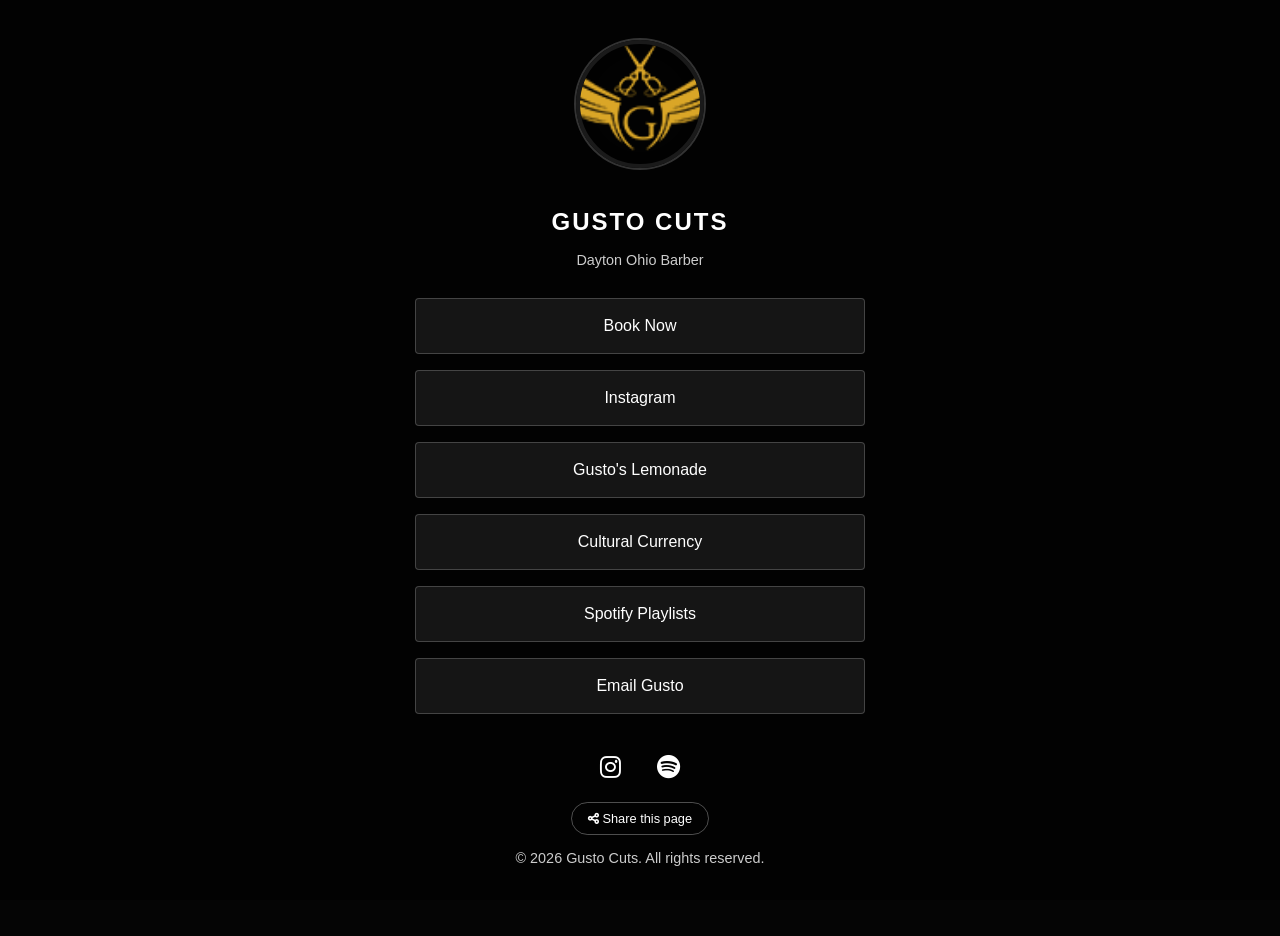
==== index.html @ 551b901a "Change logo to gold, update background image" ====
<!DOCTYPE html>
<html lang="en">
<head>
    <!-- Global site tag (gtag.js) - Google Analytics -->
    <script async src="https://www.googletagmanager.com/gtag/js?id=UA-134145667-2"></script>
    <script>
        window.dataLayer = window.dataLayer || [];
        function gtag() { dataLayer.push(arguments); }
        gtag('js', new Date());

        gtag('config', 'UA-134145667-2');
    </script>

    <meta charset="UTF-8">
    <meta name="viewport" content="width=device-width, initial-scale=1.0">
    <title>Gusto Cuts in Dayton, Ohio | Barbershop, Skin Care, Coaching, Products</title>
    <meta name="title" content="Gusto Cuts in Dayton, Ohio | Barbershop, Skin Care, Coaching, Products">
    <meta name="description" content="APPOINTMENT ONLY: Gusto Cuts is the future of barbering. We specialize in providing a sensational experience servicing kids, women, and men in the Dayton, Ohio area.">

    <meta property="og:type" content="website">
    <meta property="og:url" content="gustocuts.github.io">
    <meta property="og:title" content="Gusto Cuts in Dayton, Ohio | Barbershop, Skin Care, Coaching, Products">
    <meta property="og:description" content="APPOINTMENT ONLY: Gusto Cuts is the future of barbering. We specialize in providing a sensational experience servicing kids, women, and men in the Dayton, Ohio area.">
    <meta property="og:image" content="Images/og-image.png">

    <meta property="twitter:card" content="summary_large_image">
    <meta property="twitter:url" content="gustocuts.github.io">
    <meta property="twitter:title" content="Gusto Cuts in Dayton, Ohio | Barbershop, Skin Care, Coaching, Products">
    <meta property="twitter:description" content="APPOINTMENT ONLY: Gusto Cuts is the future of barbering. We specialize in providing a sensational experience servicing kids, women, and men in the Dayton, Ohio area.">
    <meta property="twitter:image" content="Images/og-image.png">
    <link rel="stylesheet" href="https://cdnjs.cloudflare.com/ajax/libs/font-awesome/6.0.0/css/all.min.css">

    <!-- Favicon & SEO -->
    <link rel="icon" type="image/x-icon" href="/favicon.ico">
    <link rel="apple-touch-icon" sizes="180x180" href="Images/favicon.png">

    <meta name="keywords" content="barber, dayton oh, barbershop, haircuts, stylist, dayton ohio, gusto cuts, g cuts, grooming, hair care, hair cuts, mens hair, women's hair, kids cut, shop">
    <meta name="robots" content="index, follow">
    
    <script type="application/ld+json">
    {
      "@context": "https://schema.org",
      "@type": "Organization",
      "name": "Gusto Cuts",
      "url": "gustocuts.github.io",
      "logo": "https://github.com/GCutLife/gustocuts.github.io/blob/main/Images/favicon.png",
      "sameAs": [
        "https://www.instagram.com/gustocuts",
        "https://open.spotify.com/user/1264699547"
      ]
    }
    </script>
    
    <style>
        :root {
            --bg-black: #050505;
            --accent-gold: #d4af37; /* Optional accent color for 'premium' feel */
            --text-white: #ffffff;
            --button-bg: rgba(255, 255, 255, 0.08);
            --button-hover: rgba(255, 255, 255, 0.15);
        }

        body {
            background-color: var(--bg-black);
            color: var(--text-white);
            font-family: 'Helvetica Neue', Arial, sans-serif;
            margin: 0;
            display: flex;
            justify-content: center;
            align-items: flex-start;
            min-height: 100vh;
        }

        .wrapper {
            width: 100%;
            max-width: 450px;
            padding: 40px 20px;
            text-align: center;
        }

        .logo {
            width: 96px;
            height: 96px;
            border-radius: 50%;
            border: 2px solid var(--text-white);
            margin-bottom: 15px;
        }

        h1 { font-size: 1.5rem; letter-spacing: 2px; text-transform: uppercase; }
        p { font-size: 0.9rem; opacity: 0.8; margin-bottom: 30px; }

        .video-background {
            position: fixed;
            top: 0;
            left: 0;
            width: 100%;
            height: 100%;
            z-index: -1; /* Keeps it behind everything */
            overflow: hidden;
        }
        
        .video-background video {
            min-width: 100%;
            min-height: 100%;
            width: auto;
            height: auto;
            position: absolute;
            top: 50%;
            left: 50%;
            transform: translate(-50%, -50%);
            object-fit: cover;
        }
        
        /* The Overlay: Adjust opacity (0.6) to make text pop */
        .video-overlay {
            position: absolute;
            top: 0;
            left: 0;
            width: 100%;
            height: 100%;
            background: rgba(0, 0, 0, 0.6); 
        }

        /* Link Buttons */
        .btn-list { display: flex; flex-direction: column; gap: 16px; }
        .btn {
            background: var(--button-bg);
            border: 1px solid rgba(255,255,255,0.2);
            color: var(--text-white);
            padding: 18px;
            text-decoration: none;
            border-radius: 4px;
            font-weight: 500;
            transition: all 0.3s ease;
        }
        .btn:hover {
            background: var(--button-hover);
            border-color: var(--text-white);
            transform: translateY(-2px);
        }

        /* Signup Form */
        .signup-section { margin-top: 50px; padding: 20px; border-top: 1px solid #222; }
        .signup-form { display: flex; margin-top: 15px; }
        .signup-form input {
            flex: 1;
            padding: 12px;
            border: 1px solid #333;
            background: #111;
            color: white;
            border-radius: 4px 0 0 4px;
        }
        .signup-form button {
            padding: 12px 20px;
            border: none;
            background: var(--text-white);
            color: black;
            font-weight: bold;
            border-radius: 0 4px 4px 0;
            cursor: pointer;
        }

        /* Social Icons */
        .socials { margin-top: 40px; font-size: 1.5rem; }
        .socials a { color: var(--text-white); margin: 0 15px; transition: opacity 0.3s; }
        .socials a:hover { opacity: 0.6; }

        /* The Spinning Animation */
        @keyframes spin {
        from { transform: rotate(0deg); }
        to { transform: rotate(360deg); }
        }

        /* Updated Logo Styling */
        .logo {
            width: 120px; /* Slightly larger for detail */
            height: 120px;
            border-radius: 50%;
            
            /* Creating the 'Vinyl' look */
            border: 4px solid #1a1a1a;
            box-shadow: 0 0 0 2px #333, inset 0 0 10px rgba(0,0,0,0.5);
            
            margin-bottom: 20px;
            object-fit: cover;
            
            /* Apply the animation: 8 seconds per rotation, linear, infinite */
            animation: spin 8s linear infinite;
        }
        
        /* DJ Interaction: Pause the record on hover */
        .logo:hover {
            animation-play-state: paused;
            cursor: crosshair;
            filter: brightness(1.2);
        }
        
        /* Initial "Needle Drop" Fade In */
        .wrapper {
            animation: fadeIn 1.5s ease-out;
        }
        
        @keyframes fadeIn {
            from { opacity: 0; transform: translateY(10px); }
            to { opacity: 1; transform: translateY(0); }
        }

        body::before {
        content: "";
        position: fixed;
        top: 0; left: 0;
        width: 100%; height: 100%;
        background: url('https://www.transparenttextures.com/patterns/stardust.png');
        opacity: 0.05;
        pointer-events: none;
        z-index: 1;
    }

        .share-container {
            margin-top: 20px;
    }
        .share-btn {
            background: none;
            border: 1px solid rgba(255,255,255,0.3);
            color: white;
            padding: 8px 16px;
            font-size: 0.8rem;
            cursor: pointer;
            border-radius: 20px;
            transition: 0.3s;
        }
        .share-btn:hover {
            border-color: white;
        }
        #copy-status {
            display: none;
            font-size: 0.7rem;
            color: #00ff00; /* Subtle green for success */
            margin-left: 10px;
        }

        /* Spinner Container */
        .loader-container {
            display: flex;
            flex-direction: column;
            align-items: center;
            justify-content: center;
            padding: 40px 0;
        }
        
        /* The Spinner itself */
        .spinner {
            width: 30px;
            height: 30px;
            border: 2px solid rgba(255, 255, 255, 0.1);
            border-top: 2px solid var(--text-white);
            border-radius: 50%;
            animation: spin 0.8s linear infinite;
            margin-bottom: 10px;
        }
        
        .loader-text {
            font-size: 0.7rem;
            text-transform: uppercase;
            letter-spacing: 2px;
            opacity: 0.5;
        }
    </style>

    <!-- Facebook Pixel Code -->
    <script>
        !function (f, b, e, v, n, t, s) {
        if (f.fbq) return; n = f.fbq = function () {
            n.callMethod ?
            n.callMethod.apply(n, arguments) : n.queue.push(arguments)
        };
        if (!f._fbq) f._fbq = n; n.push = n; n.loaded = !0; n.version = '2.0';
        n.queue = []; t = b.createElement(e); t.async = !0;
        t.src = v; s = b.getElementsByTagName(e)[0];
        s.parentNode.insertBefore(t, s)
        }(window, document, 'script',
        'https://connect.facebook.net/en_US/fbevents.js');
        fbq('init', '1934183036690013');
        fbq('track', 'PageView');
    </script>
    <noscript><img height="1" width="1" style="display:none"
        src="https://www.facebook.com/tr?id=1934183036690013&ev=PageView&noscript=1" /></noscript>
    <!-- End Facebook Pixel Code -->
</head>

<body>
    <div class="video-background">
    <video autoplay muted loop playsinline poster="barber.jpg">
        <source src=" " type="video/mp4">
    </video>
    <div class="video-overlay"></div>
    </div>
    
    <div class="wrapper">
        <img src="Images/GC_logo_gold_100.png" alt="Gusto Cuts Logo" class="logo">
        <h1>Gusto Cuts</h1>
        <p>Dayton Ohio Barber</p>

        <div class="btn-list">
            <a href="https://booksy.com/en-us/12345_gusto-cuts_barber-shop_134567_new-york"class="btn">Book Now</a>
            <a href="https://www.instagram.com/gustocuts" class="btn">Instagram</a>
            <a href="https://www.instagram.com/gustoslemonade" class="btn">Gusto's Lemonade</a>
            <a href="https://culturalcurrency.vip/" class="btn">Cultural Currency</a>
            <a href="https://open.spotify.com/playlist/58SeJSxjo0Fr0PFCVsskxu" class="btn">Spotify Playlists</a>
            <a href="mailto:gustocuts@gmail.com" class="btn">Email Gusto</a>
        </div>

        <div class="socials">
            <a href="https://www.instagram.com/gustocuts"><i class="fab fa-instagram"></i></a>
            <a href="https://open.spotify.com/user/1264699547"><i class="fab fa-spotify"></i></a>
        </div>

        <div class="share-container">
            <button id="share-btn" class="share-btn">
                <i class="fas fa-share-nodes"></i> Share this page
            </button>
            <span id="copy-status">Copied!</span>
        </div>

        <footer>
            <p>&copy; 2026 Gusto Cuts. All rights reserved.</p>
        </footer>
    </div>   
</body>
</html>
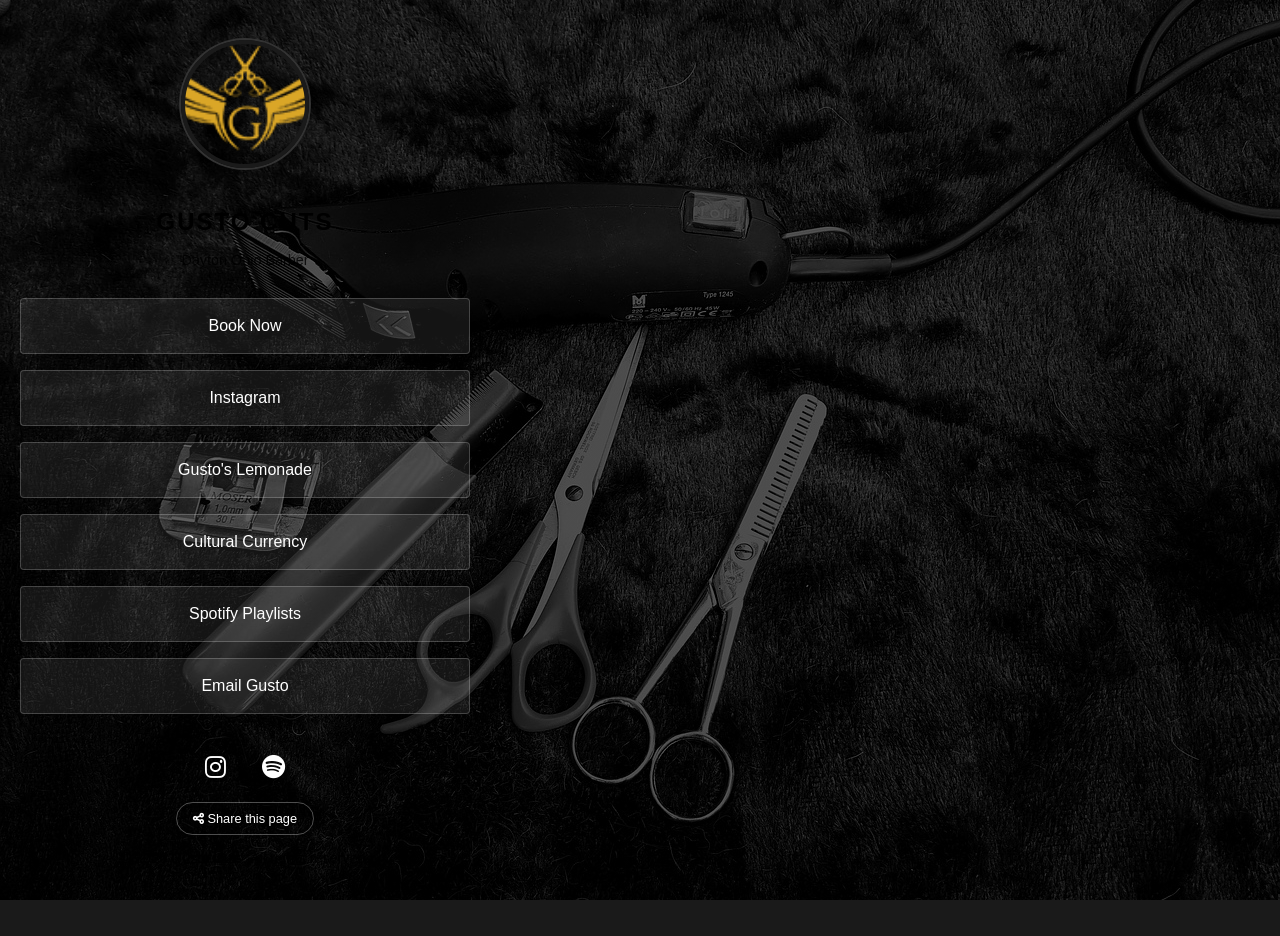
==== commit 26124add: "Update to background image" ====
--- a/index.html
+++ b/index.html
@@ -61,14 +61,25 @@
         }
 
         body {
-            background-color: var(--bg-black);
-            color: var(--text-white);
-            font-family: 'Helvetica Neue', Arial, sans-serif;
+            /* Reference the image file */
+            background-image: linear-gradient(rgba(0, 0, 0, 0.6), rgba(0, 0, 0, 0.6)), url('Images/barber.jpg');
+            
+            /* Ensure the image covers the whole screen */
+            background-size: cover;
+            
+            /* Keep the image centered */
+            background-position: center;
+            
+            /* Fix the background so it doesn't scroll with the content */
+            background-attachment: fixed;
+            
+            /* Fallback color if the image fails to load */
+            background-color: #1a1a1a;
+            
+            /* Reset margins for a full-screen fit */
             margin: 0;
-            display: flex;
-            justify-content: center;
-            align-items: flex-start;
-            min-height: 100vh;
+            padding: 0;
+            font-family: Arial, sans-serif;
         }
 
         .wrapper {
@@ -289,12 +300,13 @@
 </head>
 
 <body>
-    <div class="video-background">
+    <!-- <div class="video-background">
     <video autoplay muted loop playsinline poster="barber.jpg">
         <source src=" " type="video/mp4">
     </video>
     <div class="video-overlay"></div>
-    </div>
+    </div> 
+    -->
     
     <div class="wrapper">
         <img src="Images/GC_logo_gold_100.png" alt="Gusto Cuts Logo" class="logo">
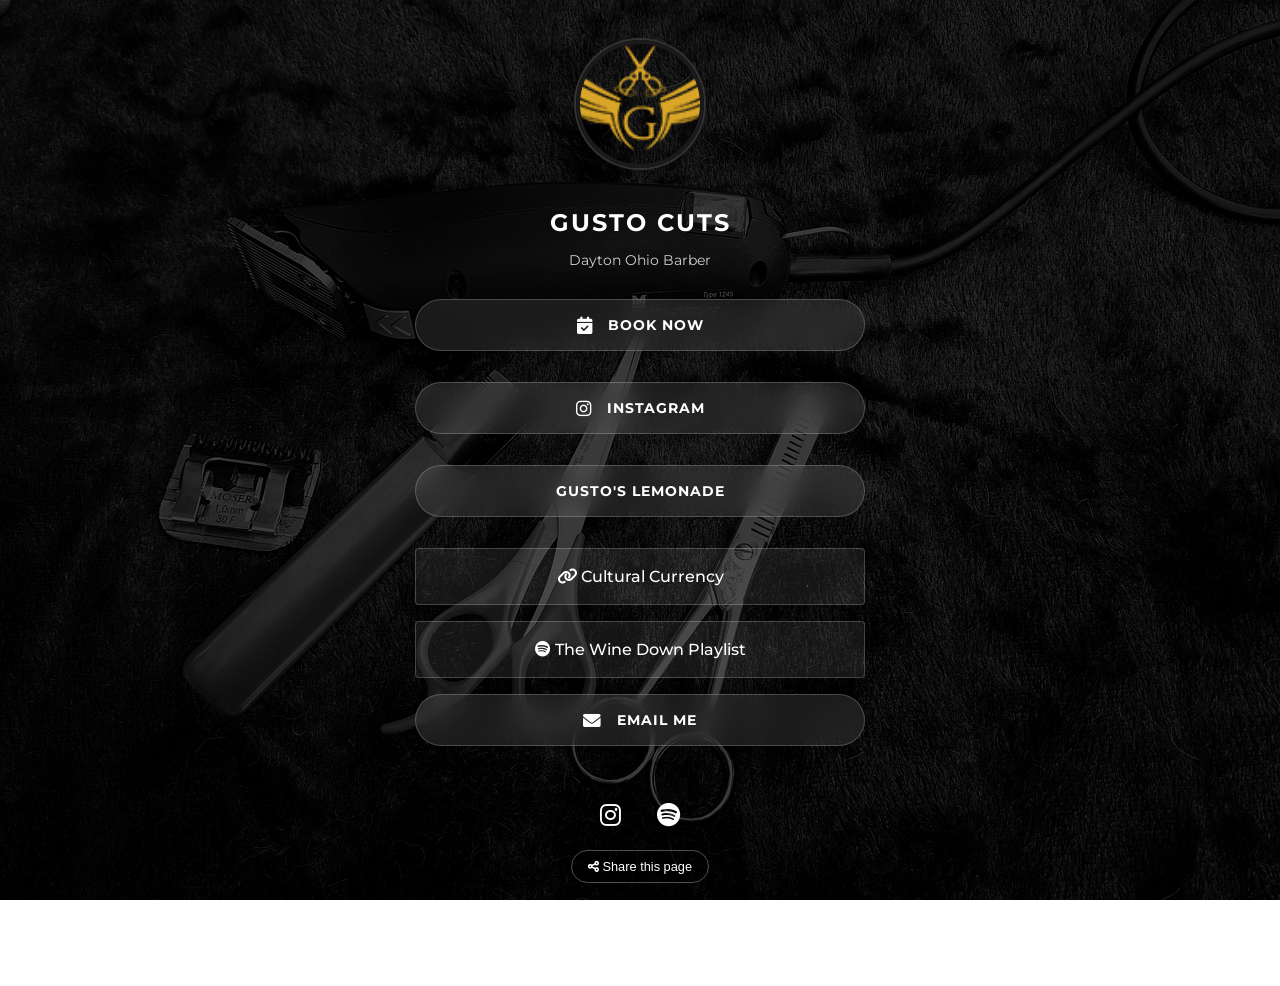
==== commit 3b91db28: "Link style.css, Google font" ====
--- a/index.html
+++ b/index.html
@@ -28,7 +28,10 @@
     <meta property="twitter:title" content="Gusto Cuts in Dayton, Ohio | Barbershop, Skin Care, Coaching, Products">
     <meta property="twitter:description" content="APPOINTMENT ONLY: Gusto Cuts is the future of barbering. We specialize in providing a sensational experience servicing kids, women, and men in the Dayton, Ohio area.">
     <meta property="twitter:image" content="Images/og-image.png">
+  
+    <link href="https://fonts.googleapis.com/css2?family=Montserrat:wght@400;700&display=swap" rel="stylesheet">
     <link rel="stylesheet" href="https://cdnjs.cloudflare.com/ajax/libs/font-awesome/6.0.0/css/all.min.css">
+    <link rel="stylesheet" href="style.css">
 
     <!-- Favicon & SEO -->
     <link rel="icon" type="image/x-icon" href="/favicon.ico">
@@ -60,28 +63,6 @@
             --button-hover: rgba(255, 255, 255, 0.15);
         }
 
-        body {
-            /* Reference the image file */
-            background-image: linear-gradient(rgba(0, 0, 0, 0.6), rgba(0, 0, 0, 0.6)), url('Images/barber.jpg');
-            
-            /* Ensure the image covers the whole screen */
-            background-size: cover;
-            
-            /* Keep the image centered */
-            background-position: center;
-            
-            /* Fix the background so it doesn't scroll with the content */
-            background-attachment: fixed;
-            
-            /* Fallback color if the image fails to load */
-            background-color: #1a1a1a;
-            
-            /* Reset margins for a full-screen fit */
-            margin: 0;
-            padding: 0;
-            font-family: Arial, sans-serif;
-        }
-
         .wrapper {
             width: 100%;
             max-width: 450px;
@@ -314,12 +295,24 @@
         <p>Dayton Ohio Barber</p>
 
         <div class="btn-list">
-            <a href="https://booksy.com/en-us/12345_gusto-cuts_barber-shop_134567_new-york"class="btn">Book Now</a>
-            <a href="https://www.instagram.com/gustocuts" class="btn">Instagram</a>
-            <a href="https://www.instagram.com/gustoslemonade" class="btn">Gusto's Lemonade</a>
-            <a href="https://culturalcurrency.vip/" class="btn">Cultural Currency</a>
-            <a href="https://open.spotify.com/playlist/58SeJSxjo0Fr0PFCVsskxu" class="btn">Spotify Playlists</a>
-            <a href="mailto:gustocuts@gmail.com" class="btn">Email Gusto</a>
+            <a href="https://booksy.com/en-us/12345_gusto-cuts_barber-shop_134567_new-york"class="link-button" target="_blank">
+                <i class="fa-solid fa-calendar-check"></i> Book Now
+            </a>
+            <a href="https://www.instagram.com/gustocuts" class="link-button" target="_blank">
+                <i class="fa-brands fa-instagram"></i> Instagram
+            </a>
+            <a href="https://www.instagram.com/gustoslemonade" class="link-button" target="_blank"
+                <i class="fa-brands fa-instagram"></i> Gusto's Lemonade
+            </a>
+            <a href="https://culturalcurrency.vip/" class="btn">
+                <i class="fa-solid fa-link"></i> Cultural Currency
+            </a>
+            <a href="https://open.spotify.com/playlist/58SeJSxjo0Fr0PFCVsskxu" class="btn">
+                <i class="fa-brands fa-spotify"></i> The Wine Down Playlist
+            </a>
+            <a href="mailto:gustocuts@gmail.com" class="link-button">
+                <i class="fa-solid fa-envelope"></i> Email Me
+            </a>
         </div>
 
         <div class="socials">
--- a/style.css
+++ b/style.css
@@ -0,0 +1,74 @@
+/* General Setup */
+body {
+    margin: 0;
+    padding: 0;
+    font-family: 'Montserrat', sans-serif;
+    background-image: linear-gradient(rgba(0, 0, 0, 0.7), rgba(0, 0, 0, 0.7)), url('Images/barber.jpg');
+    background-size: cover;
+    background-position: center;
+    background-attachment: fixed;
+    color: white;
+    display: flex;
+    justify-content: center;
+    align-items: center;
+    min-height: 100vh;
+}
+
+.container {
+    width: 90%;
+    max-width: 400px;
+    text-align: center;
+}
+
+.logo {
+    width: 100px;
+    border-radius: 50%;
+    margin-bottom: 20px;
+    border: 2px solid rgba(255, 255, 255, 0.3);
+}
+
+h1 {
+    font-weight: 700;
+    margin-bottom: 5px;
+    letter-spacing: 2px;
+}
+
+p {
+    font-weight: 400;
+    margin-bottom: 30px;
+    opacity: 0.8;
+}
+
+/* Glassmorphism Buttons */
+.link-button {
+    display: flex;
+    align-items: center;
+    justify-content: center;
+    gap: 15px;
+    margin-bottom: 15px;
+    padding: 16px;
+    color: white;
+    text-decoration: none;
+    font-weight: 700;
+    font-size: 0.9rem;
+    text-transform: uppercase;
+    letter-spacing: 1px;
+    
+    background: rgba(255, 255, 255, 0.1);
+    backdrop-filter: blur(12px);
+    -webkit-backdrop-filter: blur(12px);
+    border: 1px solid rgba(255, 255, 255, 0.2);
+    border-radius: 50px; /* Rounded pill shape */
+    
+    transition: all 0.3s ease;
+}
+
+.link-button:hover {
+    background: rgba(255, 255, 255, 0.2);
+    transform: scale(1.02);
+    border-color: rgba(255, 255, 255, 0.5);
+}
+
+.link-button i {
+    font-size: 1.1rem;
+}
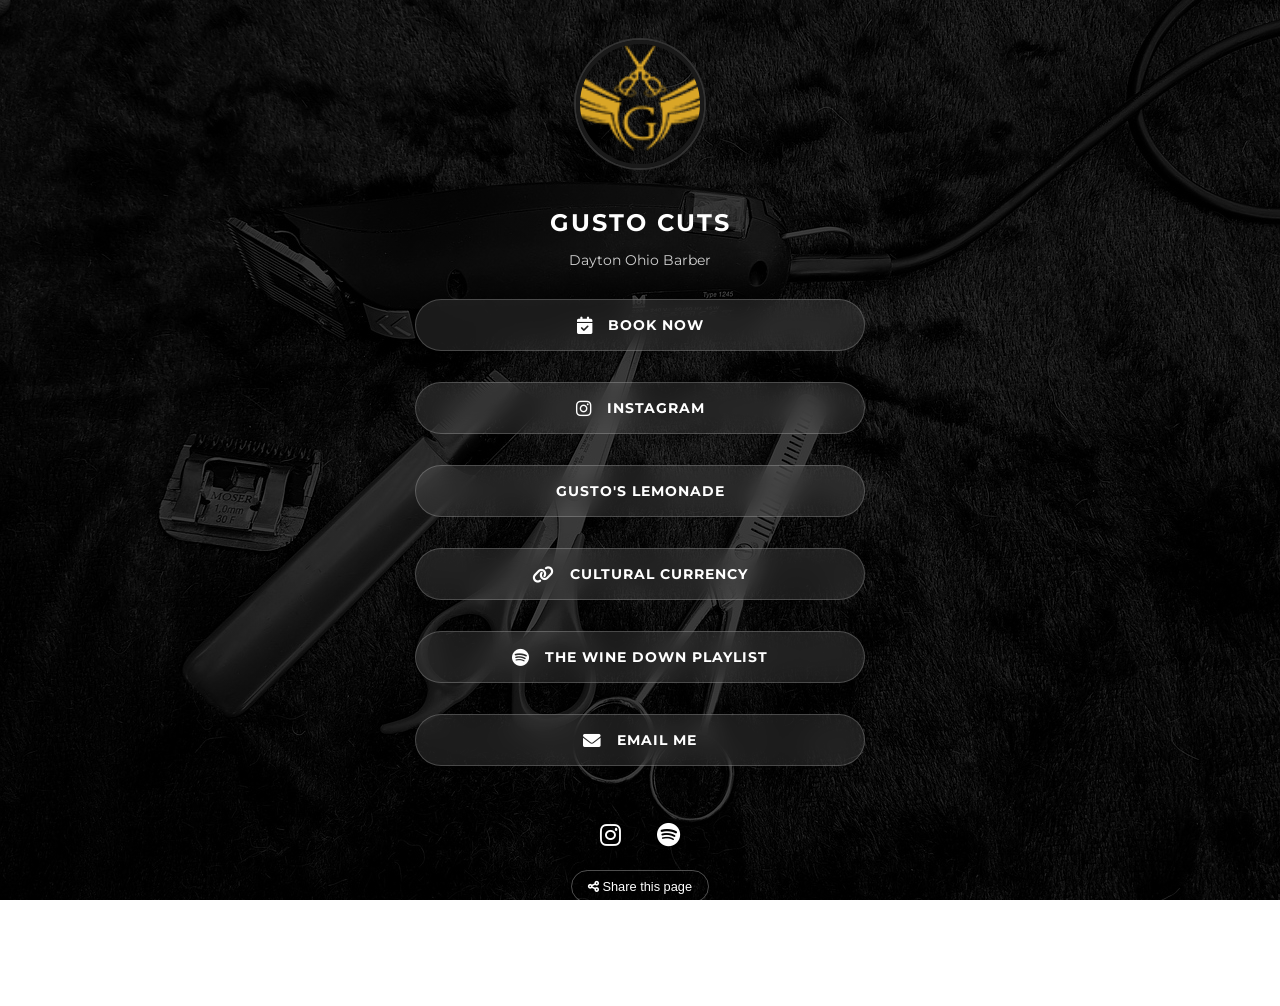
==== commit 5e7c9e24: "Fix button class" ====
--- a/index.html
+++ b/index.html
@@ -304,10 +304,10 @@
             <a href="https://www.instagram.com/gustoslemonade" class="link-button" target="_blank"
                 <i class="fa-brands fa-instagram"></i> Gusto's Lemonade
             </a>
-            <a href="https://culturalcurrency.vip/" class="btn">
+            <a href="https://culturalcurrency.vip/" class="link-button">
                 <i class="fa-solid fa-link"></i> Cultural Currency
             </a>
-            <a href="https://open.spotify.com/playlist/58SeJSxjo0Fr0PFCVsskxu" class="btn">
+            <a href="https://open.spotify.com/playlist/58SeJSxjo0Fr0PFCVsskxu" class="link-button">
                 <i class="fa-brands fa-spotify"></i> The Wine Down Playlist
             </a>
             <a href="mailto:gustocuts@gmail.com" class="link-button">
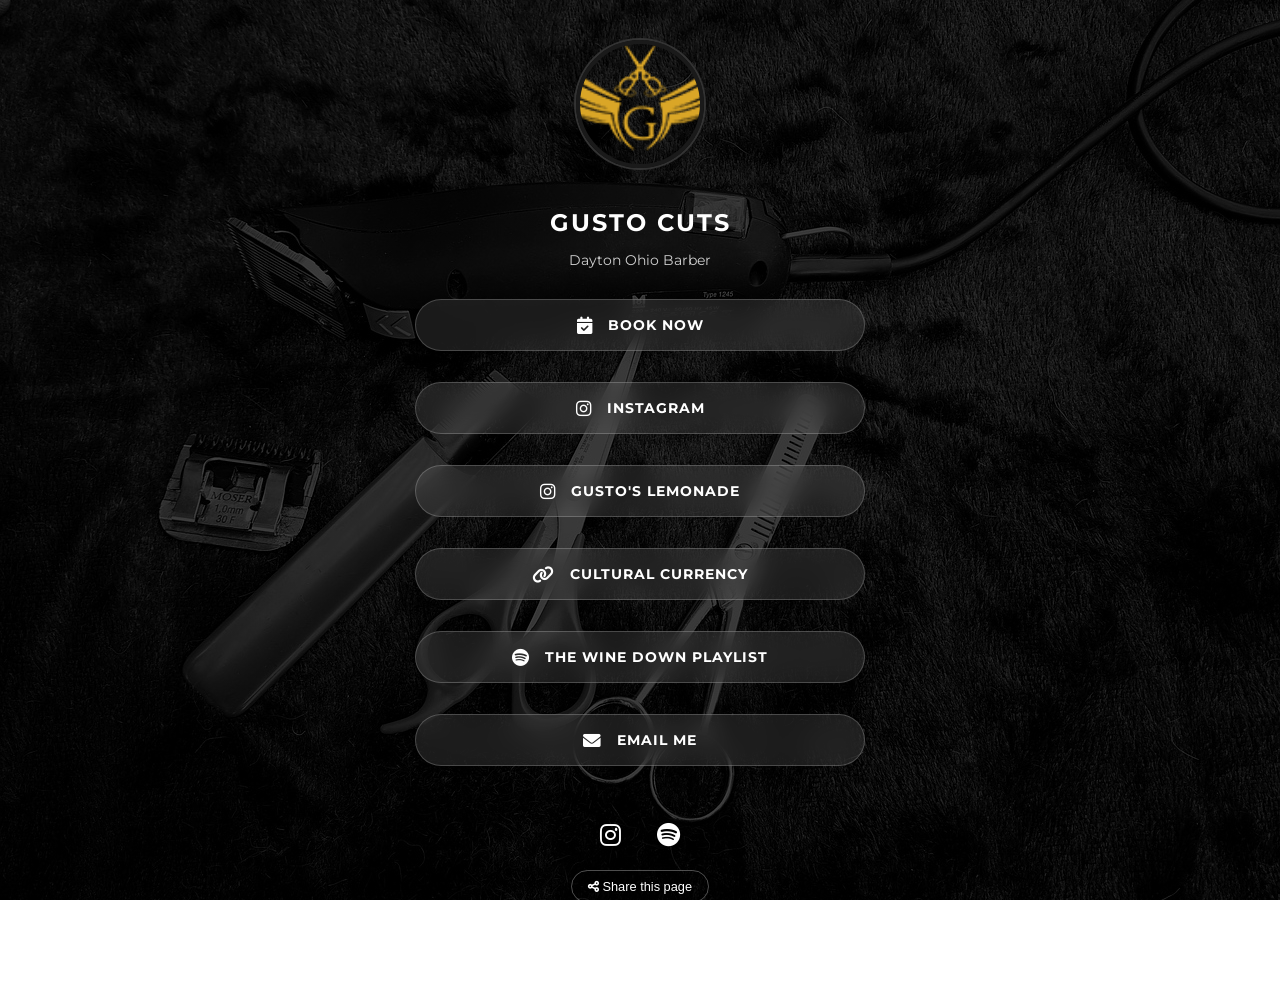
==== commit a15b3ecb: "Add missing closing >" ====
--- a/index.html
+++ b/index.html
@@ -301,7 +301,7 @@
             <a href="https://www.instagram.com/gustocuts" class="link-button" target="_blank">
                 <i class="fa-brands fa-instagram"></i> Instagram
             </a>
-            <a href="https://www.instagram.com/gustoslemonade" class="link-button" target="_blank"
+            <a href="https://www.instagram.com/gustoslemonade" class="link-button" target="_blank">
                 <i class="fa-brands fa-instagram"></i> Gusto's Lemonade
             </a>
             <a href="https://culturalcurrency.vip/" class="link-button">
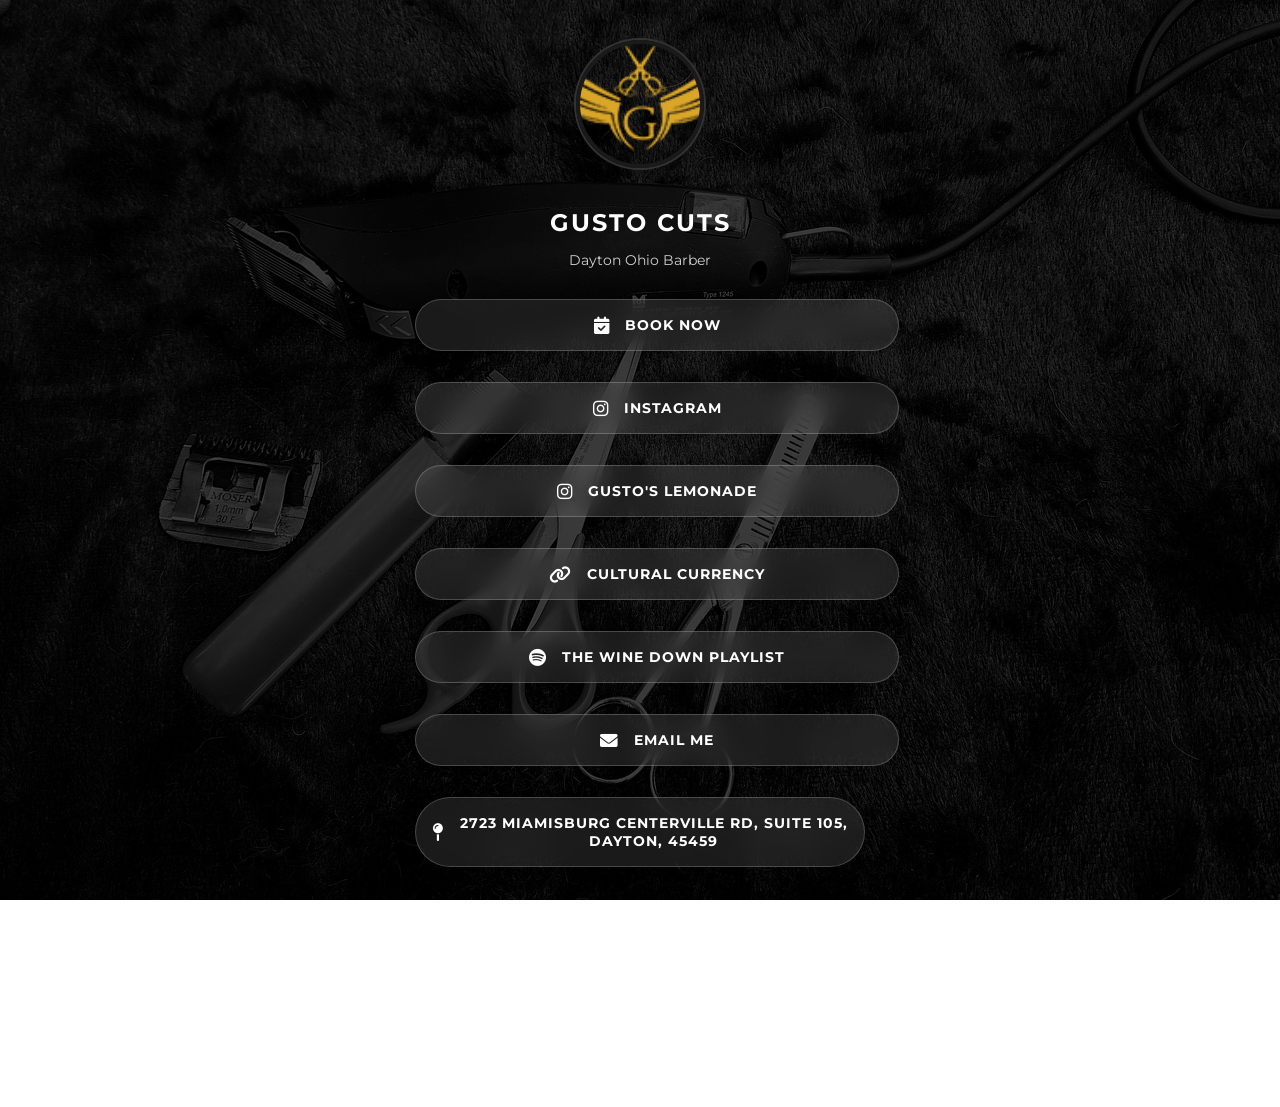
==== commit c8a6b00a: "Update index.html" ====
--- a/index.html
+++ b/index.html
@@ -313,6 +313,10 @@
             <a href="mailto:gustocuts@gmail.com" class="link-button">
                 <i class="fa-solid fa-envelope"></i> Email Me
             </a>
+            <button class="link-button" id="copy-btn" onclick="copyToClipboard('2723 Miamisburg Centerville Rd, Suite 105, Dayton, 45459')">
+                <i class="fa-solid fa-map-pin"></i> 
+                <span id="btn-text">2723 Miamisburg Centerville Rd, Suite 105, Dayton, 45459</span>
+            </button>
         </div>
 
         <div class="socials">
@@ -330,6 +334,7 @@
         <footer>
             <p>&copy; 2026 Gusto Cuts. All rights reserved.</p>
         </footer>
-    </div>   
+    </div>  
+    <script src="script.js"></script>
 </body>
 </html>
--- a/style.css
+++ b/style.css
@@ -40,15 +40,17 @@
 }
 
 /* Glassmorphism Buttons */
-.link-button {
+.link-button, button.link-button {
     display: flex;
     align-items: center;
     justify-content: center;
     gap: 15px;
+    width: 100%; /* Ensure button takes full width of container */
     margin-bottom: 15px;
     padding: 16px;
     color: white;
     text-decoration: none;
+    font-family: 'Montserrat', sans-serif; /* Inherit font */
     font-weight: 700;
     font-size: 0.9rem;
     text-transform: uppercase;
@@ -58,9 +60,11 @@
     backdrop-filter: blur(12px);
     -webkit-backdrop-filter: blur(12px);
     border: 1px solid rgba(255, 255, 255, 0.2);
-    border-radius: 50px; /* Rounded pill shape */
+    border-radius: 50px;
     
+    cursor: pointer; /* Makes it feel like a link */
     transition: all 0.3s ease;
+    outline: none;
 }
 
 .link-button:hover {
@@ -71,4 +75,4 @@
 
 .link-button i {
     font-size: 1.1rem;
-}+}
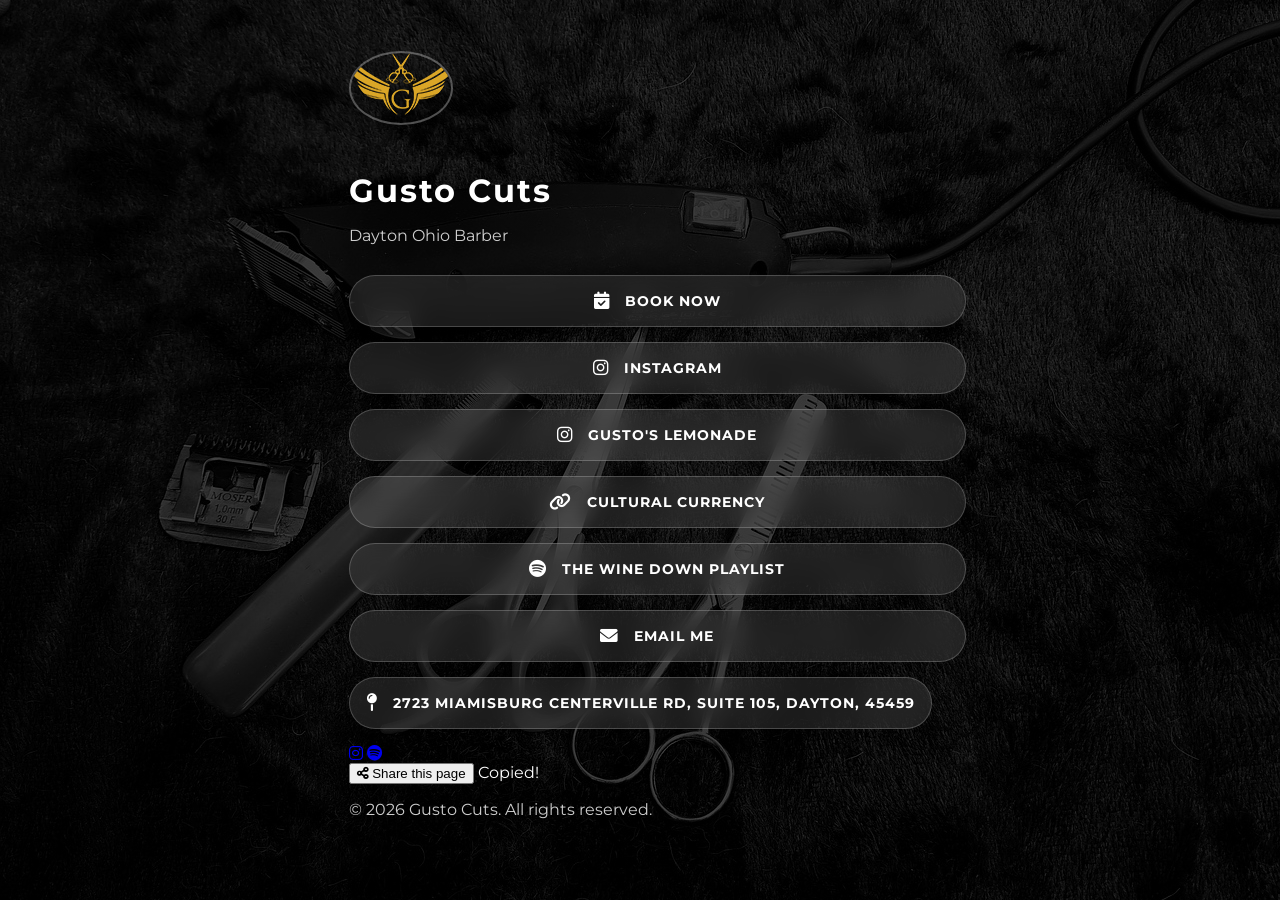
==== commit f2d63c4a: "Update index.html Move CSS to style.css" ====
--- a/index.html
+++ b/index.html
@@ -21,13 +21,13 @@
     <meta property="og:url" content="gustocuts.github.io">
     <meta property="og:title" content="Gusto Cuts in Dayton, Ohio | Barbershop, Skin Care, Coaching, Products">
     <meta property="og:description" content="APPOINTMENT ONLY: Gusto Cuts is the future of barbering. We specialize in providing a sensational experience servicing kids, women, and men in the Dayton, Ohio area.">
-    <meta property="og:image" content="Images/og-image.png">
+    <meta property="og:image" content="https://gustocuts.github.io/Images/og-image.png">
 
     <meta property="twitter:card" content="summary_large_image">
     <meta property="twitter:url" content="gustocuts.github.io">
     <meta property="twitter:title" content="Gusto Cuts in Dayton, Ohio | Barbershop, Skin Care, Coaching, Products">
     <meta property="twitter:description" content="APPOINTMENT ONLY: Gusto Cuts is the future of barbering. We specialize in providing a sensational experience servicing kids, women, and men in the Dayton, Ohio area.">
-    <meta property="twitter:image" content="Images/og-image.png">
+    <meta property="twitter:image" content="https://gustocuts.github.io/Images/og-image.png">
   
     <link href="https://fonts.googleapis.com/css2?family=Montserrat:wght@400;700&display=swap" rel="stylesheet">
     <link rel="stylesheet" href="https://cdnjs.cloudflare.com/ajax/libs/font-awesome/6.0.0/css/all.min.css">
@@ -55,208 +55,7 @@
     </script>
     
     <style>
-        :root {
-            --bg-black: #050505;
-            --accent-gold: #d4af37; /* Optional accent color for 'premium' feel */
-            --text-white: #ffffff;
-            --button-bg: rgba(255, 255, 255, 0.08);
-            --button-hover: rgba(255, 255, 255, 0.15);
-        }
-
-        .wrapper {
-            width: 100%;
-            max-width: 450px;
-            padding: 40px 20px;
-            text-align: center;
-        }
-
-        .logo {
-            width: 96px;
-            height: 96px;
-            border-radius: 50%;
-            border: 2px solid var(--text-white);
-            margin-bottom: 15px;
-        }
-
-        h1 { font-size: 1.5rem; letter-spacing: 2px; text-transform: uppercase; }
-        p { font-size: 0.9rem; opacity: 0.8; margin-bottom: 30px; }
-
-        .video-background {
-            position: fixed;
-            top: 0;
-            left: 0;
-            width: 100%;
-            height: 100%;
-            z-index: -1; /* Keeps it behind everything */
-            overflow: hidden;
-        }
-        
-        .video-background video {
-            min-width: 100%;
-            min-height: 100%;
-            width: auto;
-            height: auto;
-            position: absolute;
-            top: 50%;
-            left: 50%;
-            transform: translate(-50%, -50%);
-            object-fit: cover;
-        }
-        
-        /* The Overlay: Adjust opacity (0.6) to make text pop */
-        .video-overlay {
-            position: absolute;
-            top: 0;
-            left: 0;
-            width: 100%;
-            height: 100%;
-            background: rgba(0, 0, 0, 0.6); 
-        }
-
-        /* Link Buttons */
-        .btn-list { display: flex; flex-direction: column; gap: 16px; }
-        .btn {
-            background: var(--button-bg);
-            border: 1px solid rgba(255,255,255,0.2);
-            color: var(--text-white);
-            padding: 18px;
-            text-decoration: none;
-            border-radius: 4px;
-            font-weight: 500;
-            transition: all 0.3s ease;
-        }
-        .btn:hover {
-            background: var(--button-hover);
-            border-color: var(--text-white);
-            transform: translateY(-2px);
-        }
-
-        /* Signup Form */
-        .signup-section { margin-top: 50px; padding: 20px; border-top: 1px solid #222; }
-        .signup-form { display: flex; margin-top: 15px; }
-        .signup-form input {
-            flex: 1;
-            padding: 12px;
-            border: 1px solid #333;
-            background: #111;
-            color: white;
-            border-radius: 4px 0 0 4px;
-        }
-        .signup-form button {
-            padding: 12px 20px;
-            border: none;
-            background: var(--text-white);
-            color: black;
-            font-weight: bold;
-            border-radius: 0 4px 4px 0;
-            cursor: pointer;
-        }
-
-        /* Social Icons */
-        .socials { margin-top: 40px; font-size: 1.5rem; }
-        .socials a { color: var(--text-white); margin: 0 15px; transition: opacity 0.3s; }
-        .socials a:hover { opacity: 0.6; }
-
-        /* The Spinning Animation */
-        @keyframes spin {
-        from { transform: rotate(0deg); }
-        to { transform: rotate(360deg); }
-        }
-
-        /* Updated Logo Styling */
-        .logo {
-            width: 120px; /* Slightly larger for detail */
-            height: 120px;
-            border-radius: 50%;
-            
-            /* Creating the 'Vinyl' look */
-            border: 4px solid #1a1a1a;
-            box-shadow: 0 0 0 2px #333, inset 0 0 10px rgba(0,0,0,0.5);
-            
-            margin-bottom: 20px;
-            object-fit: cover;
-            
-            /* Apply the animation: 8 seconds per rotation, linear, infinite */
-            animation: spin 8s linear infinite;
-        }
-        
-        /* DJ Interaction: Pause the record on hover */
-        .logo:hover {
-            animation-play-state: paused;
-            cursor: crosshair;
-            filter: brightness(1.2);
-        }
-        
-        /* Initial "Needle Drop" Fade In */
-        .wrapper {
-            animation: fadeIn 1.5s ease-out;
-        }
-        
-        @keyframes fadeIn {
-            from { opacity: 0; transform: translateY(10px); }
-            to { opacity: 1; transform: translateY(0); }
-        }
-
-        body::before {
-        content: "";
-        position: fixed;
-        top: 0; left: 0;
-        width: 100%; height: 100%;
-        background: url('https://www.transparenttextures.com/patterns/stardust.png');
-        opacity: 0.05;
-        pointer-events: none;
-        z-index: 1;
-    }
-
-        .share-container {
-            margin-top: 20px;
-    }
-        .share-btn {
-            background: none;
-            border: 1px solid rgba(255,255,255,0.3);
-            color: white;
-            padding: 8px 16px;
-            font-size: 0.8rem;
-            cursor: pointer;
-            border-radius: 20px;
-            transition: 0.3s;
-        }
-        .share-btn:hover {
-            border-color: white;
-        }
-        #copy-status {
-            display: none;
-            font-size: 0.7rem;
-            color: #00ff00; /* Subtle green for success */
-            margin-left: 10px;
-        }
-
-        /* Spinner Container */
-        .loader-container {
-            display: flex;
-            flex-direction: column;
-            align-items: center;
-            justify-content: center;
-            padding: 40px 0;
-        }
-        
-        /* The Spinner itself */
-        .spinner {
-            width: 30px;
-            height: 30px;
-            border: 2px solid rgba(255, 255, 255, 0.1);
-            border-top: 2px solid var(--text-white);
-            border-radius: 50%;
-            animation: spin 0.8s linear infinite;
-            margin-bottom: 10px;
-        }
-        
-        .loader-text {
-            font-size: 0.7rem;
-            text-transform: uppercase;
-            letter-spacing: 2px;
-            opacity: 0.5;
-        }
+       
     </style>
 
     <!-- Facebook Pixel Code -->
--- a/style.css
+++ b/style.css
@@ -14,11 +14,21 @@
     min-height: 100vh;
 }
 
+/* Initial state: hidden */
 .container {
     width: 90%;
     max-width: 400px;
     text-align: center;
+    opacity: 0;
+    transform: translateY(20px); /*Subtle slide-up effect */
+    transition: opacity 1s ease-out, transform 1s ease-out;
 }
+
+/* State when loaded */
+.container.visible {
+    opacity: 1;
+    transform: translateY(0);
+} 
 
 .logo {
     width: 100px;
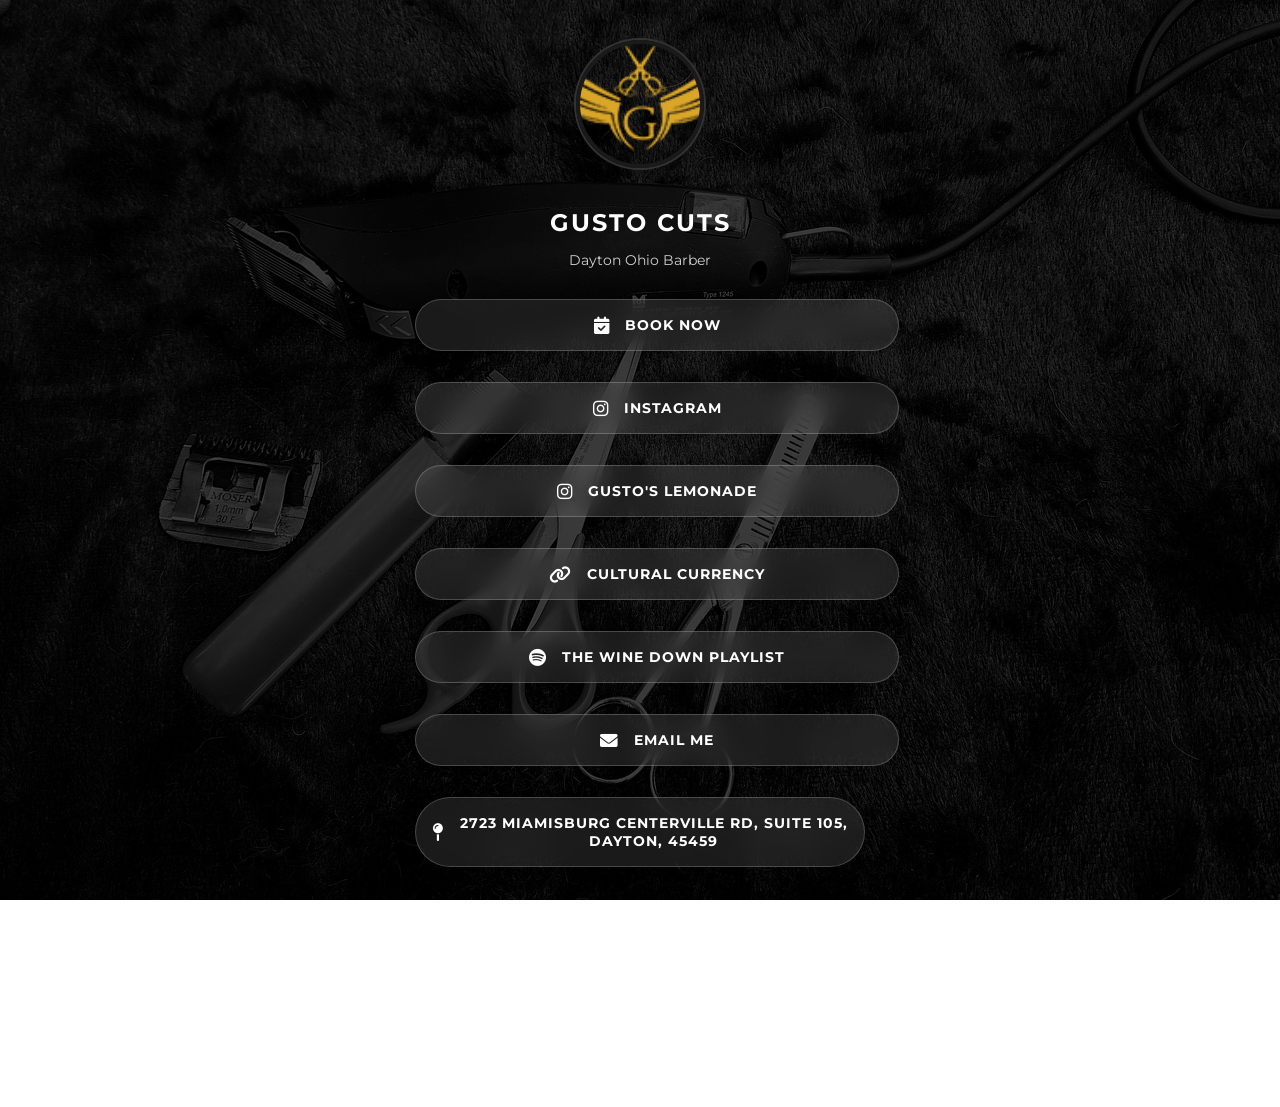
==== commit ab8807d6: "Update index.html" ====
--- a/index.html
+++ b/index.html
@@ -16,6 +16,7 @@
     <title>Gusto Cuts in Dayton, Ohio | Barbershop, Skin Care, Coaching, Products</title>
     <meta name="title" content="Gusto Cuts in Dayton, Ohio | Barbershop, Skin Care, Coaching, Products">
     <meta name="description" content="APPOINTMENT ONLY: Gusto Cuts is the future of barbering. We specialize in providing a sensational experience servicing kids, women, and men in the Dayton, Ohio area.">
+    <link rel="canonical" href="https://gustocuts.github.io/">
 
     <meta property="og:type" content="website">
     <meta property="og:url" content="gustocuts.github.io">
@@ -46,7 +47,7 @@
       "@type": "Organization",
       "name": "Gusto Cuts",
       "url": "gustocuts.github.io",
-      "logo": "https://github.com/GCutLife/gustocuts.github.io/blob/main/Images/favicon.png",
+      "logo": "https://raw.githubusercontent.com/GCutLife/gustocuts.github.io/main/Images/favicon.png",
       "sameAs": [
         "https://www.instagram.com/gustocuts",
         "https://open.spotify.com/user/1264699547"
--- a/style.css
+++ b/style.css
@@ -86,3 +86,206 @@
 .link-button i {
     font-size: 1.1rem;
 }
+
+ :root {
+            --bg-black: #050505;
+            --accent-gold: #d4af37; /* Optional accent color for 'premium' feel */
+            --text-white: #ffffff;
+            --button-bg: rgba(255, 255, 255, 0.08);
+            --button-hover: rgba(255, 255, 255, 0.15);
+        }
+
+        .wrapper {
+            width: 100%;
+            max-width: 450px;
+            padding: 40px 20px;
+            text-align: center;
+        }
+
+        .logo {
+            width: 96px;
+            height: 96px;
+            border-radius: 50%;
+            border: 2px solid var(--text-white);
+            margin-bottom: 15px;
+        }
+
+        h1 { font-size: 1.5rem; letter-spacing: 2px; text-transform: uppercase; }
+        p { font-size: 0.9rem; opacity: 0.8; margin-bottom: 30px; }
+
+        .video-background {
+            position: fixed;
+            top: 0;
+            left: 0;
+            width: 100%;
+            height: 100%;
+            z-index: -1; /* Keeps it behind everything */
+            overflow: hidden;
+        }
+        
+        .video-background video {
+            min-width: 100%;
+            min-height: 100%;
+            width: auto;
+            height: auto;
+            position: absolute;
+            top: 50%;
+            left: 50%;
+            transform: translate(-50%, -50%);
+            object-fit: cover;
+        }
+        
+        /* The Overlay: Adjust opacity (0.6) to make text pop */
+        .video-overlay {
+            position: absolute;
+            top: 0;
+            left: 0;
+            width: 100%;
+            height: 100%;
+            background: rgba(0, 0, 0, 0.6); 
+        }
+
+        /* Link Buttons */
+        .btn-list { display: flex; flex-direction: column; gap: 16px; }
+        .btn {
+            background: var(--button-bg);
+            border: 1px solid rgba(255,255,255,0.2);
+            color: var(--text-white);
+            padding: 18px;
+            text-decoration: none;
+            border-radius: 4px;
+            font-weight: 500;
+            transition: all 0.3s ease;
+        }
+        .btn:hover {
+            background: var(--button-hover);
+            border-color: var(--text-white);
+            transform: translateY(-2px);
+        }
+
+        /* Signup Form */
+        .signup-section { margin-top: 50px; padding: 20px; border-top: 1px solid #222; }
+        .signup-form { display: flex; margin-top: 15px; }
+        .signup-form input {
+            flex: 1;
+            padding: 12px;
+            border: 1px solid #333;
+            background: #111;
+            color: white;
+            border-radius: 4px 0 0 4px;
+        }
+        .signup-form button {
+            padding: 12px 20px;
+            border: none;
+            background: var(--text-white);
+            color: black;
+            font-weight: bold;
+            border-radius: 0 4px 4px 0;
+            cursor: pointer;
+        }
+
+        /* Social Icons */
+        .socials { margin-top: 40px; font-size: 1.5rem; }
+        .socials a { color: var(--text-white); margin: 0 15px; transition: opacity 0.3s; }
+        .socials a:hover { opacity: 0.6; }
+
+        /* The Spinning Animation */
+        @keyframes spin {
+        from { transform: rotate(0deg); }
+        to { transform: rotate(360deg); }
+        }
+
+        /* Updated Logo Styling */
+        .logo {
+            width: 120px; /* Slightly larger for detail */
+            height: 120px;
+            border-radius: 50%;
+            
+            /* Creating the 'Vinyl' look */
+            border: 4px solid #1a1a1a;
+            box-shadow: 0 0 0 2px #333, inset 0 0 10px rgba(0,0,0,0.5);
+            
+            margin-bottom: 20px;
+            object-fit: cover;
+            
+            /* Apply the animation: 8 seconds per rotation, linear, infinite */
+            animation: spin 8s linear infinite;
+        }
+        
+        /* DJ Interaction: Pause the record on hover */
+        .logo:hover {
+            animation-play-state: paused;
+            cursor: crosshair;
+            filter: brightness(1.2);
+        }
+        
+        /* Initial "Needle Drop" Fade In */
+        .wrapper {
+            animation: fadeIn 1.5s ease-out;
+        }
+        
+        @keyframes fadeIn {
+            from { opacity: 0; transform: translateY(10px); }
+            to { opacity: 1; transform: translateY(0); }
+        }
+
+        body::before {
+        content: "";
+        position: fixed;
+        top: 0; left: 0;
+        width: 100%; height: 100%;
+        background: url('https://www.transparenttextures.com/patterns/stardust.png');
+        opacity: 0.05;
+        pointer-events: none;
+        z-index: 1;
+    }
+
+        .share-container {
+            margin-top: 20px;
+    }
+        .share-btn {
+            background: none;
+            border: 1px solid rgba(255,255,255,0.3);
+            color: white;
+            padding: 8px 16px;
+            font-size: 0.8rem;
+            cursor: pointer;
+            border-radius: 20px;
+            transition: 0.3s;
+        }
+        .share-btn:hover {
+            border-color: white;
+        }
+        #copy-status {
+            display: none;
+            font-size: 0.7rem;
+            color: #00ff00; /* Subtle green for success */
+            margin-left: 10px;
+        }
+
+        /* Spinner Container */
+        .loader-container {
+            display: flex;
+            flex-direction: column;
+            align-items: center;
+            justify-content: center;
+            padding: 40px 0;
+        }
+        
+        /* The Spinner itself */
+        .spinner {
+            width: 30px;
+            height: 30px;
+            border: 2px solid rgba(255, 255, 255, 0.1);
+            border-top: 2px solid var(--text-white);
+            border-radius: 50%;
+            animation: spin 0.8s linear infinite;
+            margin-bottom: 10px;
+        }
+        
+        .loader-text {
+            font-size: 0.7rem;
+            text-transform: uppercase;
+            letter-spacing: 2px;
+            opacity: 0.5;
+        }
